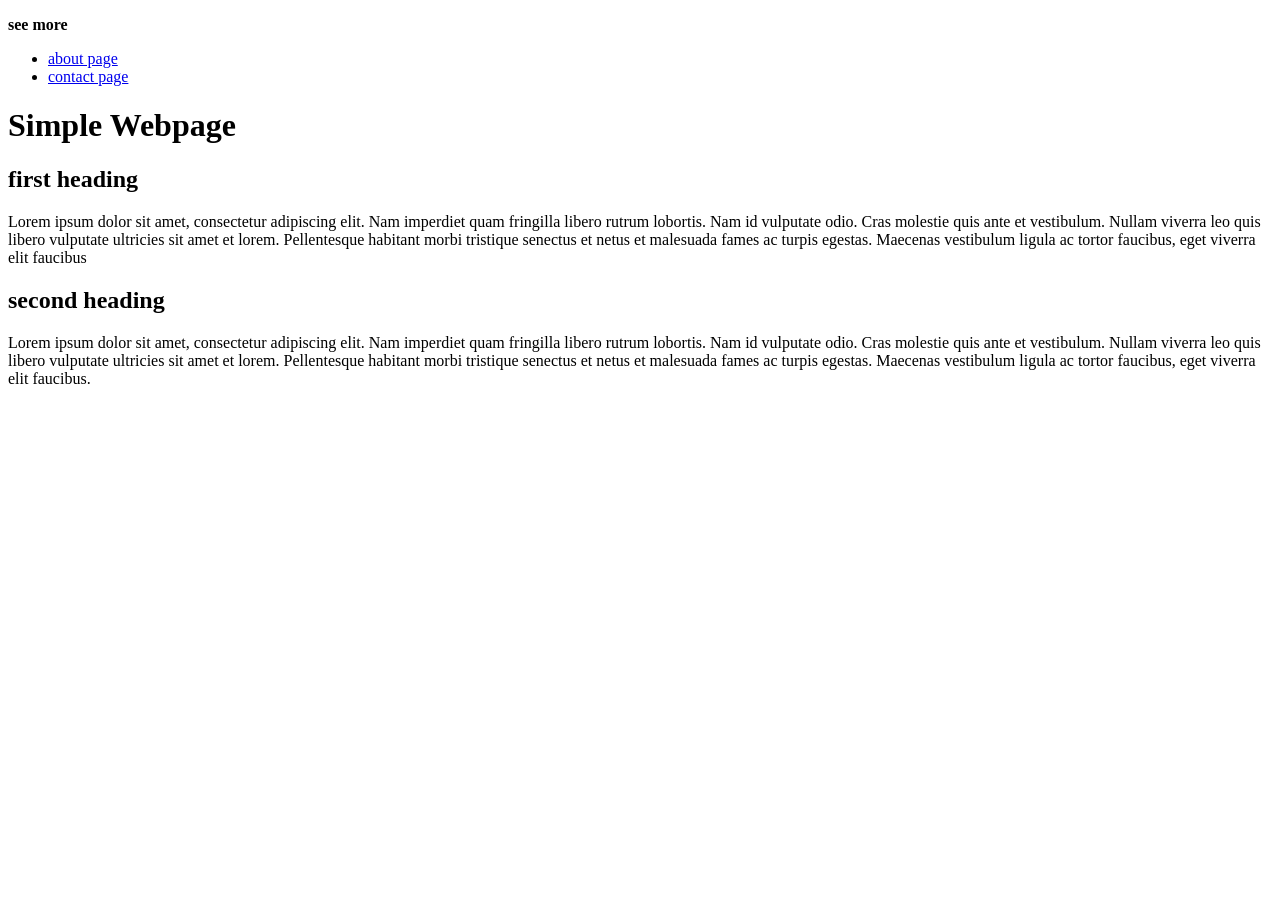
==== index.html @ cd1d49fe "3 page html site create a folder (html_basic_site) to store these files for easy use" ====
<!DOCTYPE html>
<html lang="en">
<head>
  <meta charset="UTF-8">
  <title>A Sample HTML Website</title>
</head>
<body>
<header>
<nav>
    <p><strong>see more</strong></p>
    <ul>
      <li><a href="about.html">about page</a> </li>
      <li><a href="contact.html">contact page</a>
      </li>
    </ul>
  </nav>
</header>
  <main>
    <h1>Simple Webpage</h1>
    <section>
<h2>first heading</h2>
     <p> Lorem ipsum dolor sit amet, consectetur adipiscing elit. Nam imperdiet quam fringilla libero rutrum lobortis. 
      Nam id vulputate odio. Cras molestie quis ante et vestibulum. Nullam viverra leo quis libero vulputate ultricies sit amet et lorem. 
      Pellentesque habitant morbi tristique senectus et netus et malesuada fames ac turpis egestas. Maecenas vestibulum ligula ac tortor faucibus, eget viverra elit faucibus</p></section>
 <section><h2>second heading</h2>   
    <p>Lorem ipsum dolor sit amet, consectetur adipiscing elit. Nam imperdiet quam fringilla libero rutrum lobortis. 
      Nam id vulputate odio. Cras molestie quis ante et vestibulum. Nullam viverra leo quis libero vulputate ultricies sit amet et lorem. 
      Pellentesque habitant morbi tristique senectus et netus et malesuada fames ac turpis egestas. Maecenas vestibulum ligula ac tortor faucibus, eget viverra elit faucibus.</p>
    </section>
  </main>
  
  
</body>
</html>
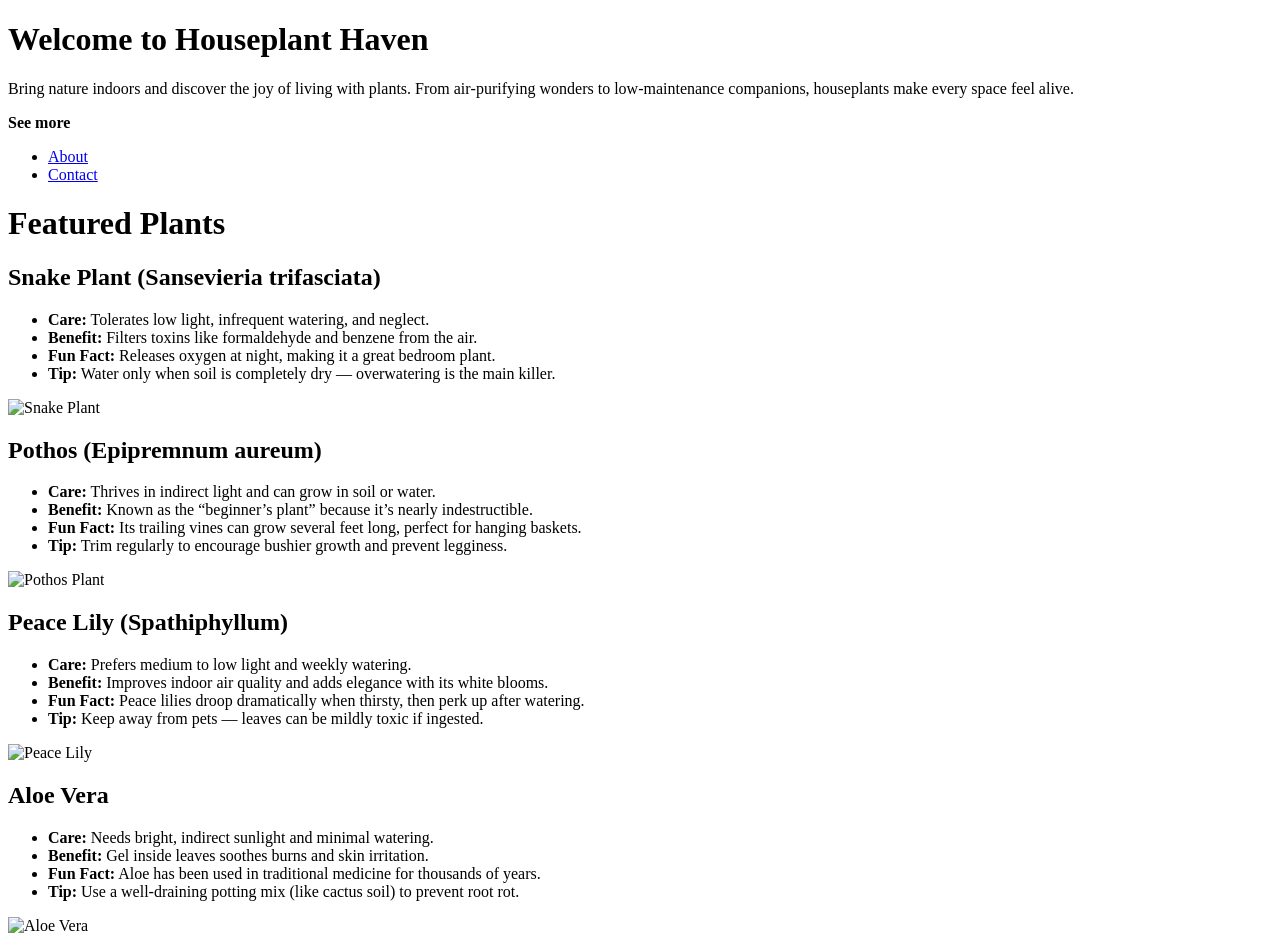
==== commit 04a5e61c: "Revise index.html Updated the HTML structure for a houseplant-themed website, including new content " ====
--- a/index.html
+++ b/index.html
@@ -1,34 +1,64 @@
 <!DOCTYPE html>
 <html lang="en">
-<head>
-  <meta charset="UTF-8">
-  <title>A Sample HTML Website</title>
-</head>
-<body>
-<header>
-<nav>
-    <p><strong>see more</strong></p>
-    <ul>
-      <li><a href="about.html">about page</a> </li>
-      <li><a href="contact.html">contact page</a>
-      </li>
-    </ul>
-  </nav>
-</header>
-  <main>
-    <h1>Simple Webpage</h1>
-    <section>
-<h2>first heading</h2>
-     <p> Lorem ipsum dolor sit amet, consectetur adipiscing elit. Nam imperdiet quam fringilla libero rutrum lobortis. 
-      Nam id vulputate odio. Cras molestie quis ante et vestibulum. Nullam viverra leo quis libero vulputate ultricies sit amet et lorem. 
-      Pellentesque habitant morbi tristique senectus et netus et malesuada fames ac turpis egestas. Maecenas vestibulum ligula ac tortor faucibus, eget viverra elit faucibus</p></section>
- <section><h2>second heading</h2>   
-    <p>Lorem ipsum dolor sit amet, consectetur adipiscing elit. Nam imperdiet quam fringilla libero rutrum lobortis. 
-      Nam id vulputate odio. Cras molestie quis ante et vestibulum. Nullam viverra leo quis libero vulputate ultricies sit amet et lorem. 
-      Pellentesque habitant morbi tristique senectus et netus et malesuada fames ac turpis egestas. Maecenas vestibulum ligula ac tortor faucibus, eget viverra elit faucibus.</p>
-    </section>
-  </main>
-  
-  
-</body>
+  <head>
+    <meta charset="UTF-8">
+    <title>Houseplant Haven - Home</title>
+  </head>
+  <body>
+    <h1>Welcome to Houseplant Haven</h1>
+    <p>Bring nature indoors and discover the joy of living with plants. 
+      From air‑purifying wonders to low‑maintenance companions, houseplants make every space feel alive.</p>
+    <header>
+      <nav>
+        <p><strong>See more</strong></p>
+        <ul>
+          <li><a href="about.html">About</a></li>
+          <li><a href="contact.html">Contact</a></li>
+        </ul>
+      </nav>
+    </header>
+    <main>
+      <h1>Featured Plants</h1>
+      <section>
+        <h2>Snake Plant (Sansevieria trifasciata)</h2>
+        <ul>
+          <li><b>Care:</b> Tolerates low light, infrequent watering, and neglect.</li> 
+          <li><b>Benefit:</b> Filters toxins like formaldehyde and benzene from the air.</li>
+          <li><b>Fun Fact:</b> Releases oxygen at night, making it a great bedroom plant.</li>
+          <li><b>Tip:</b> Water only when soil is completely dry — overwatering is the main killer.</li>
+        </ul>
+        <img src="snake-plant.jpeg" alt="Snake Plant" width="200">
+      </section>
+      <section>
+        <h2>Pothos (Epipremnum aureum)</h2>
+        <ul>
+          <li><b>Care:</b> Thrives in indirect light and can grow in soil or water.</li> 
+          <li><b>Benefit:</b> Known as the “beginner’s plant” because it’s nearly indestructible.</li>
+          <li><b>Fun Fact:</b> Its trailing vines can grow several feet long, perfect for hanging baskets.</li>
+          <li><b>Tip:</b> Trim regularly to encourage bushier growth and prevent legginess.</li>
+        </ul>
+        <img src="pothos.jpeg" alt="Pothos Plant" width="200">
+      </section>
+      <section>
+        <h2>Peace Lily (Spathiphyllum)</h2>
+        <ul>
+          <li><b>Care:</b> Prefers medium to low light and weekly watering.</li> 
+          <li><b>Benefit:</b> Improves indoor air quality and adds elegance with its white blooms.</li>
+          <li><b>Fun Fact:</b> Peace lilies droop dramatically when thirsty, then perk up after watering.</li>
+          <li><b>Tip:</b> Keep away from pets — leaves can be mildly toxic if ingested.</li>
+        </ul>
+        <img src="peace-lily.jpeg" alt="Peace Lily" width="200">
+      </section>
+      <section>
+        <h2>Aloe Vera</h2>
+        <ul>
+          <li><b>Care:</b> Needs bright, indirect sunlight and minimal watering.</li> 
+          <li><b>Benefit:</b> Gel inside leaves soothes burns and skin irritation.</li>
+          <li><b>Fun Fact:</b> Aloe has been used in traditional medicine for thousands of years.</li>
+          <li><b>Tip:</b> Use a well‑draining potting mix (like cactus soil) to prevent root rot.</li>
+        </ul>
+        <img src="aloe-vera.jpeg" alt="Aloe Vera" width="200">
+      </section>
+    </main>
+  </body>
 </html>
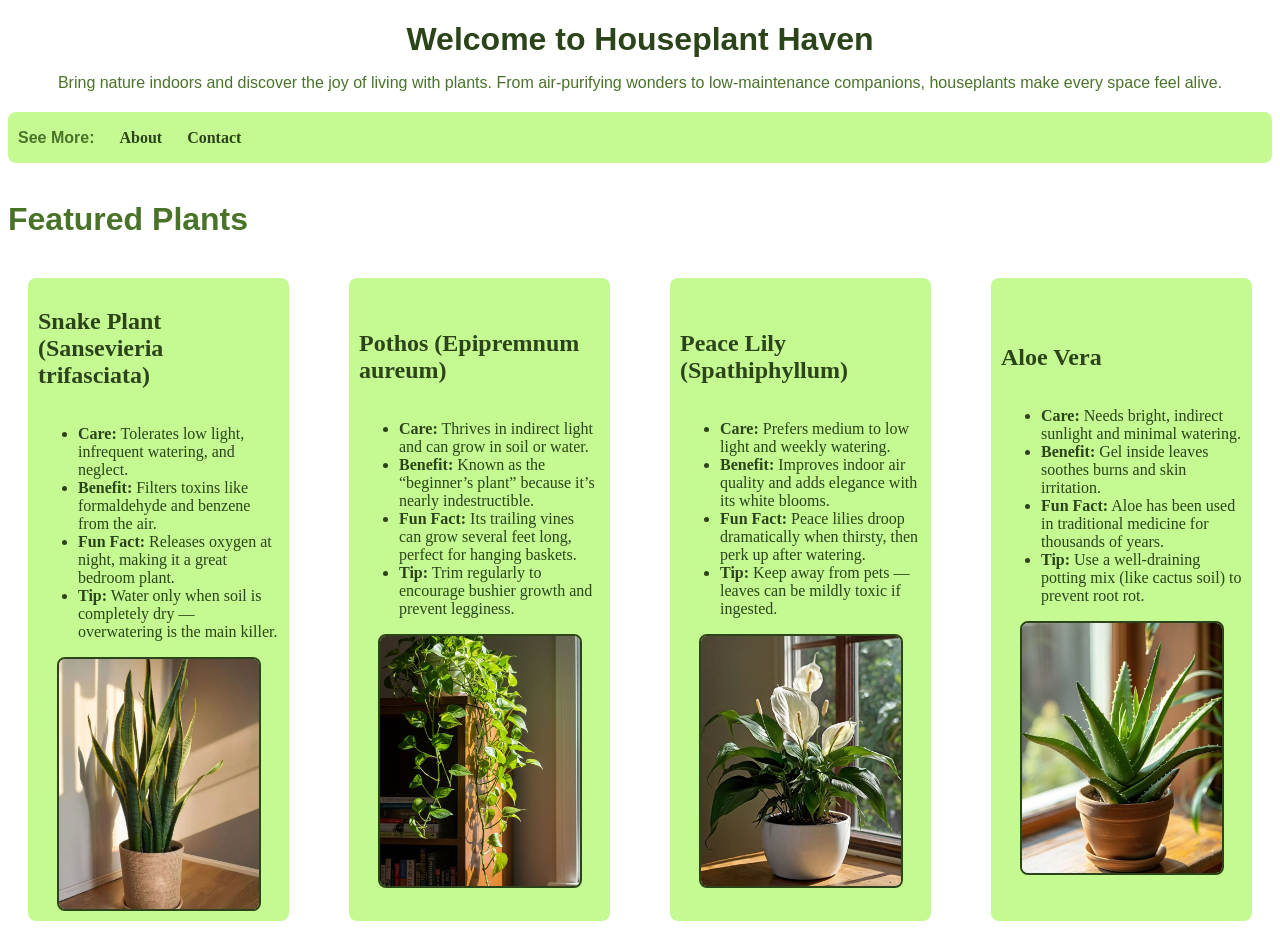
==== commit cf674663: "Refactor HTML structure and add classes" ====
--- a/index.html
+++ b/index.html
@@ -3,22 +3,23 @@
   <head>
     <meta charset="UTF-8">
     <title>Houseplant Haven - Home</title>
+    <link rel="stylesheet" href="styles.css">
   </head>
   <body>
-    <h1>Welcome to Houseplant Haven</h1>
-    <p>Bring nature indoors and discover the joy of living with plants. 
+    <header>
+      <h1 class="intro-title">Welcome to Houseplant Haven</h1>
+      <p class="intro-text">Bring nature indoors and discover the joy of living with plants. 
       From air‑purifying wonders to low‑maintenance companions, houseplants make every space feel alive.</p>
-    <header>
       <nav>
-        <p><strong>See more</strong></p>
         <ul>
+           <p class="main-text"><b>See More:</b></p>
           <li><a href="about.html">About</a></li>
           <li><a href="contact.html">Contact</a></li>
         </ul>
       </nav>
     </header>
-    <main>
-      <h1>Featured Plants</h1>
+    <main class="container">
+      <h1 class="main-title">Featured Plants</h1>
       <section>
         <h2>Snake Plant (Sansevieria trifasciata)</h2>
         <ul>
--- a/styles.css
+++ b/styles.css
@@ -0,0 +1,182 @@
+nav ul{
+    display:flex;
+    flex-wrap:wrap;
+    gap: 25px;
+    justify-content: flex-start;
+    align-items: center;
+    list-style:none;
+    background-color: rgb(197, 249, 146);
+    padding: 1px;
+    padding-left: 10px;
+    border-radius:8px;
+}
+
+.intro-title{
+    color: rgb(44, 68, 25);
+    font-family: 'Arial', sans-serif;
+    margin-bottom: 15px;
+    text-align:center;
+}
+
+.intro-text{
+    color: rgb(74, 115, 42);
+    font-family: 'Arial', sans-serif;
+    text-align:center;
+    margin-bottom: 20px;  
+}
+
+.main-title{
+    display:flex;
+    flex-wrap:wrap;
+    flex: 0 0 100%;
+    color: rgb(74, 115, 42);
+    font-family: 'Arial', sans-serif;
+    margin-bottom: auto;
+}
+
+.main-text{
+    display:flex;
+    flex-wrap:wrap;
+    color: rgb(74, 115, 42);
+    font-family: 'Arial', sans-serif;
+    margin-bottom: 15px;
+}
+
+
+/*main*/
+.container{
+    display:flex;
+    flex-wrap:wrap;
+    gap:20px;
+}
+
+section{
+    display:flex;
+    flex-wrap: wrap;
+    flex:1;
+    flex-direction:row;
+    background-color: rgb(197, 249, 146);
+    color:rgb(44, 68, 25);
+    padding: 10px;
+    margin: 20px;
+    border-radius: 8px;
+    align-content: center;
+    min-width:200px;
+}
+
+img{
+    max-width: 200px;
+    max-height: 250px; 
+    border-radius: 8px; 
+    height: auto;  
+    width: 100%;
+    object-fit:cover;
+    border: 2px solid rgb(44, 68, 25);
+    margin:auto;
+}
+
+/*link*/
+a{
+    color: rgb(44, 68, 25);
+    text-decoration: none;
+    font-weight: bold;
+}
+
+a:hover{
+    color: rgb(74, 115, 42);
+    text-decoration:underline;
+    text-shadow:0 0 5px rgb(141, 237, 141);
+}
+
+a:focus{
+    color: rgb(74, 115, 42);
+    text-decoration:underline;
+    text-shadow:0 0 5px rgb(141, 237, 141);
+}
+
+a:visited{
+    color: rgb(44, 68, 25);
+    text-decoration: none;
+    font-weight: bold;
+}
+
+/*contact form*/
+form { 
+    display: flex; 
+    flex-direction: column; 
+    gap: 10px; 
+    background-color: rgb(197, 249, 146); 
+    color: rgb(44, 68, 25); 
+    padding: 20px; 
+    margin: 20px auto;
+    border-radius: 8px; 
+    max-width: 500px; 
+    font-family: 'Arial', sans-serif;
+}
+
+label { 
+    font-weight: bold; 
+    margin-bottom: 5px; 
+}
+
+textarea, input[type="text"], input[type="email"] { 
+    padding: 10px; 
+    border: 1px solid rgb(44, 68, 25); 
+    border-radius: 4px; 
+    font-family: 'Arial', sans-serif;
+    resize:vertical;
+    box-sizing: border-box;
+    width:100%;
+    max-width:500px;
+    height: auto;
+}
+
+button { 
+    background-color: rgb(44, 68, 25); 
+    color: rgb(197, 249, 146); 
+    border: none; 
+    padding: 10px; 
+    cursor: pointer; 
+    border-radius: 4px; 
+    font-weight: bold;
+}
+
+button:hover { 
+    background-color: rgb(74, 115, 42); 
+    color: rgb(237, 252, 237); 
+    text-shadow:0 0 5px rgb(141, 237, 141);
+}
+
+/*about table*/
+table{
+    width: 60%;
+    border-collapse: collapse;
+    margin: 25px 0 auto 20px;
+}
+
+table, th, td{
+    border: 1px solid rgb(44, 68, 25);
+    text-align: left;
+    padding:10px;
+}
+
+th{
+    background-color: rgb(197, 249, 146);
+    color: rgb(44, 68, 25);
+}
+
+td{
+    background-color: rgb(237, 252, 237);
+    color: rgb(44, 68, 25);
+}
+
+
+footer{
+    text-align: center;
+    padding: 3px;
+    background-color: rgb(197, 249, 146);
+    color: rgb(44, 68, 25);
+    font-family: 'Arial', sans-serif;
+    margin-top: 10rem;
+    border-radius: 8px;
+}
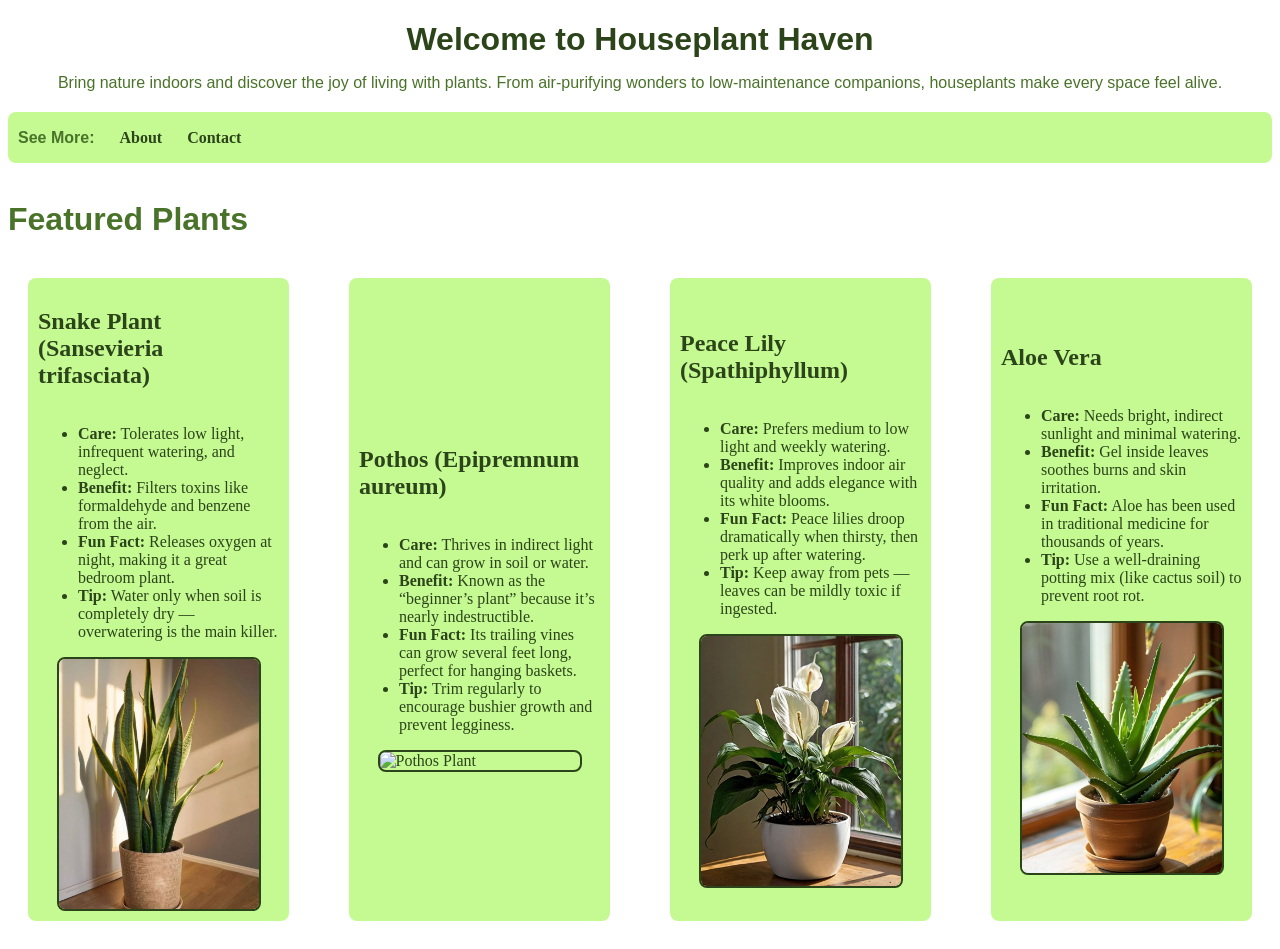
==== commit 8b7e7f10: "Update image paths for plant images in index.html" ====
--- a/index.html
+++ b/index.html
@@ -28,7 +28,7 @@
           <li><b>Fun Fact:</b> Releases oxygen at night, making it a great bedroom plant.</li>
           <li><b>Tip:</b> Water only when soil is completely dry — overwatering is the main killer.</li>
         </ul>
-        <img src="snake-plant.jpeg" alt="Snake Plant" width="200">
+        <img src="images_used/snake-plant.jpeg" alt="Snake Plant" width="200">
       </section>
       <section>
         <h2>Pothos (Epipremnum aureum)</h2>
@@ -38,7 +38,7 @@
           <li><b>Fun Fact:</b> Its trailing vines can grow several feet long, perfect for hanging baskets.</li>
           <li><b>Tip:</b> Trim regularly to encourage bushier growth and prevent legginess.</li>
         </ul>
-        <img src="pothos.jpeg" alt="Pothos Plant" width="200">
+        <img src="imges_used/pothos.jpeg" alt="Pothos Plant" width="200">
       </section>
       <section>
         <h2>Peace Lily (Spathiphyllum)</h2>
@@ -48,7 +48,7 @@
           <li><b>Fun Fact:</b> Peace lilies droop dramatically when thirsty, then perk up after watering.</li>
           <li><b>Tip:</b> Keep away from pets — leaves can be mildly toxic if ingested.</li>
         </ul>
-        <img src="peace-lily.jpeg" alt="Peace Lily" width="200">
+        <img src="images_used/peace-lily.jpeg" alt="Peace Lily" width="200">
       </section>
       <section>
         <h2>Aloe Vera</h2>
@@ -58,7 +58,7 @@
           <li><b>Fun Fact:</b> Aloe has been used in traditional medicine for thousands of years.</li>
           <li><b>Tip:</b> Use a well‑draining potting mix (like cactus soil) to prevent root rot.</li>
         </ul>
-        <img src="aloe-vera.jpeg" alt="Aloe Vera" width="200">
+        <img src="images_used/aloe-vera.jpeg" alt="Aloe Vera" width="200">
       </section>
     </main>
   </body>
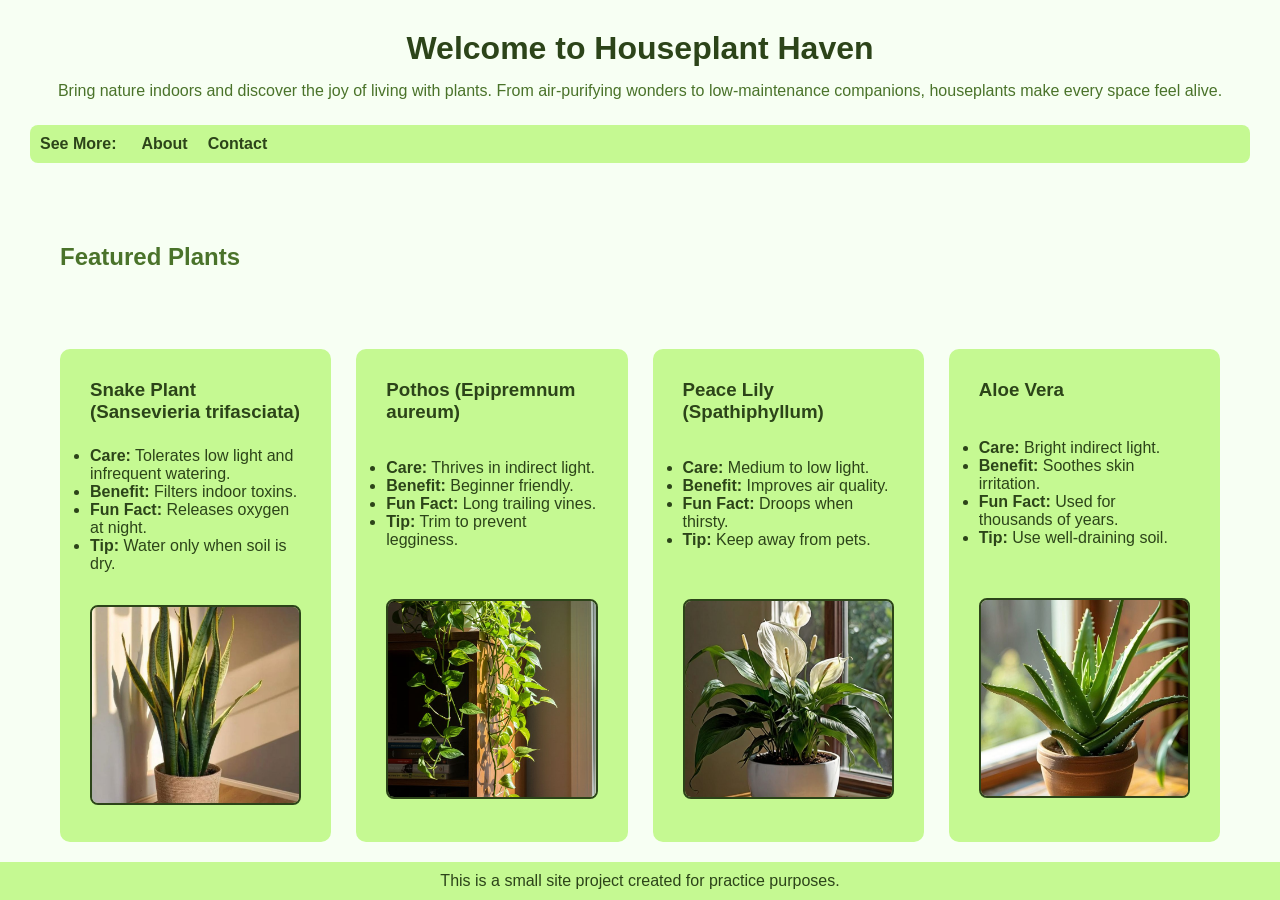
==== commit b6f18429: "Refactor index.html for improved structure and semantics Updated the structure and styling of the HT" ====
--- a/index.html
+++ b/index.html
@@ -1,65 +1,80 @@
 <!DOCTYPE html>
 <html lang="en">
-  <head>
-    <meta charset="UTF-8">
-    <title>Houseplant Haven - Home</title>
-    <link rel="stylesheet" href="styles.css">
-  </head>
-  <body>
-    <header>
-      <h1 class="intro-title">Welcome to Houseplant Haven</h1>
-      <p class="intro-text">Bring nature indoors and discover the joy of living with plants. 
-      From air‑purifying wonders to low‑maintenance companions, houseplants make every space feel alive.</p>
-      <nav>
-        <ul>
-           <p class="main-text"><b>See More:</b></p>
-          <li><a href="about.html">About</a></li>
-          <li><a href="contact.html">Contact</a></li>
-        </ul>
-      </nav>
-    </header>
-    <main class="container">
-      <h1 class="main-title">Featured Plants</h1>
-      <section>
-        <h2>Snake Plant (Sansevieria trifasciata)</h2>
-        <ul>
-          <li><b>Care:</b> Tolerates low light, infrequent watering, and neglect.</li> 
-          <li><b>Benefit:</b> Filters toxins like formaldehyde and benzene from the air.</li>
-          <li><b>Fun Fact:</b> Releases oxygen at night, making it a great bedroom plant.</li>
-          <li><b>Tip:</b> Water only when soil is completely dry — overwatering is the main killer.</li>
-        </ul>
-        <img src="images_used/snake-plant.jpeg" alt="Snake Plant" width="200">
-      </section>
-      <section>
-        <h2>Pothos (Epipremnum aureum)</h2>
-        <ul>
-          <li><b>Care:</b> Thrives in indirect light and can grow in soil or water.</li> 
-          <li><b>Benefit:</b> Known as the “beginner’s plant” because it’s nearly indestructible.</li>
-          <li><b>Fun Fact:</b> Its trailing vines can grow several feet long, perfect for hanging baskets.</li>
-          <li><b>Tip:</b> Trim regularly to encourage bushier growth and prevent legginess.</li>
-        </ul>
-        <img src="imges_used/pothos.jpeg" alt="Pothos Plant" width="200">
-      </section>
-      <section>
-        <h2>Peace Lily (Spathiphyllum)</h2>
-        <ul>
-          <li><b>Care:</b> Prefers medium to low light and weekly watering.</li> 
-          <li><b>Benefit:</b> Improves indoor air quality and adds elegance with its white blooms.</li>
-          <li><b>Fun Fact:</b> Peace lilies droop dramatically when thirsty, then perk up after watering.</li>
-          <li><b>Tip:</b> Keep away from pets — leaves can be mildly toxic if ingested.</li>
-        </ul>
-        <img src="images_used/peace-lily.jpeg" alt="Peace Lily" width="200">
-      </section>
-      <section>
-        <h2>Aloe Vera</h2>
-        <ul>
-          <li><b>Care:</b> Needs bright, indirect sunlight and minimal watering.</li> 
-          <li><b>Benefit:</b> Gel inside leaves soothes burns and skin irritation.</li>
-          <li><b>Fun Fact:</b> Aloe has been used in traditional medicine for thousands of years.</li>
-          <li><b>Tip:</b> Use a well‑draining potting mix (like cactus soil) to prevent root rot.</li>
-        </ul>
-        <img src="images_used/aloe-vera.jpeg" alt="Aloe Vera" width="200">
-      </section>
-    </main>
-  </body>
+<head>
+  <meta charset="UTF-8">
+  <title>Houseplant Haven - Home</title>
+  <link rel="stylesheet" href="styles.css">
+</head>
+<body>
+
+  <header class="site-header">
+    <h1 class="intro-title">Welcome to Houseplant Haven</h1>
+    <p class="intro-text">
+      Bring nature indoors and discover the joy of living with plants.
+      From air-purifying wonders to low-maintenance companions, houseplants make every space feel alive.
+    </p>
+
+    <nav class="nav">
+      <span class="nav-label"><strong>See More:</strong></span>
+      <ul class="nav-list">
+        <li><a href="about.html">About</a></li>
+        <li><a href="contact.html">Contact</a></li>
+      </ul>
+    </nav>
+  </header>
+
+  <main class="container">
+    <h2 class="main-title">Featured Plants</h2>
+
+    <section class="card">
+      <h3>Snake Plant (Sansevieria trifasciata)</h3>
+      <ul>
+        <li><strong>Care:</strong> Tolerates low light and infrequent watering.</li>
+        <li><strong>Benefit:</strong> Filters indoor toxins.</li>
+        <li><strong>Fun Fact:</strong> Releases oxygen at night.</li>
+        <li><strong>Tip:</strong> Water only when soil is dry.</li>
+      </ul>
+      <img src="images_used/snake-plant.jpeg" alt="Snake Plant">
+    </section>
+
+    <section class="card">
+      <h3>Pothos (Epipremnum aureum)</h3>
+      <ul>
+        <li><strong>Care:</strong> Thrives in indirect light.</li>
+        <li><strong>Benefit:</strong> Beginner friendly.</li>
+        <li><strong>Fun Fact:</strong> Long trailing vines.</li>
+        <li><strong>Tip:</strong> Trim to prevent legginess.</li>
+      </ul>
+      <img src="images_used/pothos.jpeg" alt="Pothos Plant">
+    </section>
+
+    <section class="card">
+      <h3>Peace Lily (Spathiphyllum)</h3>
+      <ul>
+        <li><strong>Care:</strong> Medium to low light.</li>
+        <li><strong>Benefit:</strong> Improves air quality.</li>
+        <li><strong>Fun Fact:</strong> Droops when thirsty.</li>
+        <li><strong>Tip:</strong> Keep away from pets.</li>
+      </ul>
+      <img src="images_used/peace-lily.jpeg" alt="Peace Lily">
+    </section>
+
+    <section class="card">
+      <h3>Aloe Vera</h3>
+      <ul>
+        <li><strong>Care:</strong> Bright indirect light.</li>
+        <li><strong>Benefit:</strong> Soothes skin irritation.</li>
+        <li><strong>Fun Fact:</strong> Used for thousands of years.</li>
+        <li><strong>Tip:</strong> Use well-draining soil.</li>
+      </ul>
+      <img src="images_used/aloe-vera.jpeg" alt="Aloe Vera">
+    </section>
+
+  </main>
+
+  <footer class="footer">
+    <p>This is a small site project created for practice purposes.</p>
+  </footer>
+
+</body>
 </html>
--- a/styles.css
+++ b/styles.css
@@ -1,182 +1,243 @@
-nav ul{
-    display:flex;
-    flex-wrap:wrap;
-    gap: 25px;
-    justify-content: flex-start;
-    align-items: center;
-    list-style:none;
-    background-color: rgb(197, 249, 146);
-    padding: 1px;
-    padding-left: 10px;
-    border-radius:8px;
-}
-
-.intro-title{
-    color: rgb(44, 68, 25);
-    font-family: 'Arial', sans-serif;
-    margin-bottom: 15px;
-    text-align:center;
-}
-
-.intro-text{
-    color: rgb(74, 115, 42);
-    font-family: 'Arial', sans-serif;
-    text-align:center;
-    margin-bottom: 20px;  
-}
-
-.main-title{
-    display:flex;
-    flex-wrap:wrap;
-    flex: 0 0 100%;
-    color: rgb(74, 115, 42);
-    font-family: 'Arial', sans-serif;
-    margin-bottom: auto;
-}
-
-.main-text{
-    display:flex;
-    flex-wrap:wrap;
-    color: rgb(74, 115, 42);
-    font-family: 'Arial', sans-serif;
-    margin-bottom: 15px;
-}
-
-
-/*main*/
-.container{
-    display:flex;
-    flex-wrap:wrap;
-    gap:20px;
-}
-
-section{
-    display:flex;
-    flex-wrap: wrap;
-    flex:1;
-    flex-direction:row;
-    background-color: rgb(197, 249, 146);
-    color:rgb(44, 68, 25);
-    padding: 10px;
-    margin: 20px;
-    border-radius: 8px;
-    align-content: center;
-    min-width:200px;
-}
-
-img{
-    max-width: 200px;
-    max-height: 250px; 
-    border-radius: 8px; 
-    height: auto;  
-    width: 100%;
-    object-fit:cover;
-    border: 2px solid rgb(44, 68, 25);
-    margin:auto;
-}
-
-/*link*/
-a{
-    color: rgb(44, 68, 25);
-    text-decoration: none;
-    font-weight: bold;
-}
-
-a:hover{
-    color: rgb(74, 115, 42);
-    text-decoration:underline;
-    text-shadow:0 0 5px rgb(141, 237, 141);
-}
-
-a:focus{
-    color: rgb(74, 115, 42);
-    text-decoration:underline;
-    text-shadow:0 0 5px rgb(141, 237, 141);
-}
-
-a:visited{
-    color: rgb(44, 68, 25);
-    text-decoration: none;
-    font-weight: bold;
-}
-
-/*contact form*/
-form { 
-    display: flex; 
-    flex-direction: column; 
-    gap: 10px; 
-    background-color: rgb(197, 249, 146); 
-    color: rgb(44, 68, 25); 
-    padding: 20px; 
-    margin: 20px auto;
-    border-radius: 8px; 
-    max-width: 500px; 
-    font-family: 'Arial', sans-serif;
-}
-
-label { 
-    font-weight: bold; 
-    margin-bottom: 5px; 
-}
-
-textarea, input[type="text"], input[type="email"] { 
-    padding: 10px; 
-    border: 1px solid rgb(44, 68, 25); 
-    border-radius: 4px; 
-    font-family: 'Arial', sans-serif;
-    resize:vertical;
-    box-sizing: border-box;
-    width:100%;
-    max-width:500px;
-    height: auto;
-}
-
-button { 
-    background-color: rgb(44, 68, 25); 
-    color: rgb(197, 249, 146); 
-    border: none; 
-    padding: 10px; 
-    cursor: pointer; 
-    border-radius: 4px; 
-    font-weight: bold;
-}
-
-button:hover { 
-    background-color: rgb(74, 115, 42); 
-    color: rgb(237, 252, 237); 
-    text-shadow:0 0 5px rgb(141, 237, 141);
-}
-
-/*about table*/
-table{
-    width: 60%;
-    border-collapse: collapse;
-    margin: 25px 0 auto 20px;
-}
-
-table, th, td{
-    border: 1px solid rgb(44, 68, 25);
-    text-align: left;
-    padding:10px;
-}
-
-th{
-    background-color: rgb(197, 249, 146);
-    color: rgb(44, 68, 25);
-}
-
-td{
-    background-color: rgb(237, 252, 237);
-    color: rgb(44, 68, 25);
-}
-
-
-footer{
-    text-align: center;
-    padding: 3px;
-    background-color: rgb(197, 249, 146);
-    color: rgb(44, 68, 25);
-    font-family: 'Arial', sans-serif;
-    margin-top: 10rem;
-    border-radius: 8px;
-}
+/* universal selector - applies to all */
+* {
+  box-sizing: border-box;
+  margin: 0;
+  padding: 0;
+}
+
+
+/* body part */
+body {
+  min-height: 100vh;
+  display: flex;
+  flex-direction: column;
+  font-family: Arial, sans-serif;
+  background-color: #f7fff3;
+  color: rgb(44, 68, 25);
+}
+
+
+/* main in body */
+main {
+  flex: 1;
+  padding: 20px;
+}
+
+
+
+/* index page starts here --- */
+/* header - index */
+.site-header {
+  text-align: center;
+  padding: 20px;
+  margin: 10px;
+}
+
+.intro-title {
+  margin-bottom: 15px;
+  color: rgb(44, 68, 25);
+}
+
+.intro-text {
+  margin-bottom: 25px;
+  color: rgb(74, 115, 42);
+}
+
+
+/* navbar - index */
+.nav {
+  background: rgb(197, 249, 146);
+  padding: 10px;
+  border-radius: 8px;
+  display: flex;
+  flex-wrap: wrap;
+  align-items: center;
+  gap: 25px;
+}
+
+/* the 'see more' text */
+.nav-label {
+  margin-top: auto;
+}
+
+.nav-list {
+  list-style: none;
+  display: flex;
+  gap: 20px;
+  margin: 0;
+  padding: 0;
+}
+
+
+/* section under navbar - index */
+.container {
+  display: grid;
+  grid-template-columns: repeat(auto-fit, minmax(250px, 1fr));
+  gap: 25px;
+  width: min(1200px, 100%);
+  margin: 30px auto 0;
+}
+
+.main-title {
+  grid-column: 1 / -1;
+  margin-bottom: 10px;
+  color: rgb(74, 115, 42);
+}
+
+/* info cards - index */
+.card {
+  background: rgb(197, 249, 146);
+  padding: 30px;
+  
+  border-radius: 10px;
+  display: grid;
+  gap: 10px;
+}
+
+/* img's used in cards */
+.card img {
+  width: 100%;
+  height: 200px;
+  object-fit: cover;
+  border-radius: 8px;
+  border: 2px solid rgb(44, 68, 25);
+  margin: auto;
+}
+/* index ends here */
+
+
+
+/* links to pages (this is present in index and about) */
+a {
+  text-decoration: none;
+  font-weight: bold;
+  color: rgb(44, 68, 25);
+}
+
+a:hover,
+a:focus {
+  text-decoration: underline;
+  text-shadow: 0 0 5px rgb(141, 237, 141);
+}
+
+
+
+/* about page starts here --- */
+.about-page {
+  display: grid;
+  gap: 40px;
+  max-width: 900px;
+  align-content: center;
+  margin: auto;
+  padding: 20px;
+}
+
+.section-title {
+  margin: 15px 0 5px 0;
+  color: rgb(74, 115, 42);
+}
+
+.about-intro {
+  display: grid;
+  gap: 15px;
+}
+
+
+/* table - about */
+.about-table {
+  margin-top: 20px;
+  width: 100%;
+  border-collapse: collapse;
+}
+
+.about-table th,
+.about-table td {
+  border: 1px solid rgb(44, 68, 25);
+  padding: 12px;
+  text-align: left;
+}
+
+.about-table th {
+  background-color: rgb(197, 249, 146);
+}
+
+.about-table td {
+  background-color: rgb(237, 252, 237);
+}
+
+
+/* for mobile? idk didn't test yet*/
+@media (max-width: 600px) {
+  .about-table {
+    font-size: 14px;
+  }
+}
+/* about ends here */
+
+
+
+/* contact page starts here --- */
+.form-page {
+  display: grid;
+  place-items: center;
+  justify-content: center;
+  align-content: center; 
+  gap: 15px;
+}
+
+.contact-form {
+  background: rgb(197, 249, 146);
+  padding: 25px;
+  border-radius: 10px;
+  display: grid;
+  gap: 15px;
+  min-width: 400px;
+  width: 100%;
+}
+
+.form-group {
+  display: grid;
+  gap: 5px;
+}
+
+/* input fields */
+input,
+textarea {
+  padding: 10px;
+  border: 1px solid rgb(44, 68, 25);
+  border-radius: 6px;
+  resize: vertical;
+  height: auto;
+}
+
+input:focus,
+textarea:focus,
+button:focus {
+  outline: 2px solid rgb(74, 115, 42);
+  outline-offset: 2px;
+}
+
+/* submit button */
+button {
+  background: rgb(44, 68, 25);
+  color: rgb(197, 249, 146);
+  border: none;
+  padding: 10px;
+  border-radius: 6px;
+  font-weight: bold;
+  cursor: pointer;
+}
+
+button:hover {
+  background: rgb(74, 115, 42);
+}
+/* contact ends here */
+
+
+
+/* footer - all pages */
+.footer {
+  background: rgb(197, 249, 146);
+  text-align: center;
+  padding: 10px;
+}
